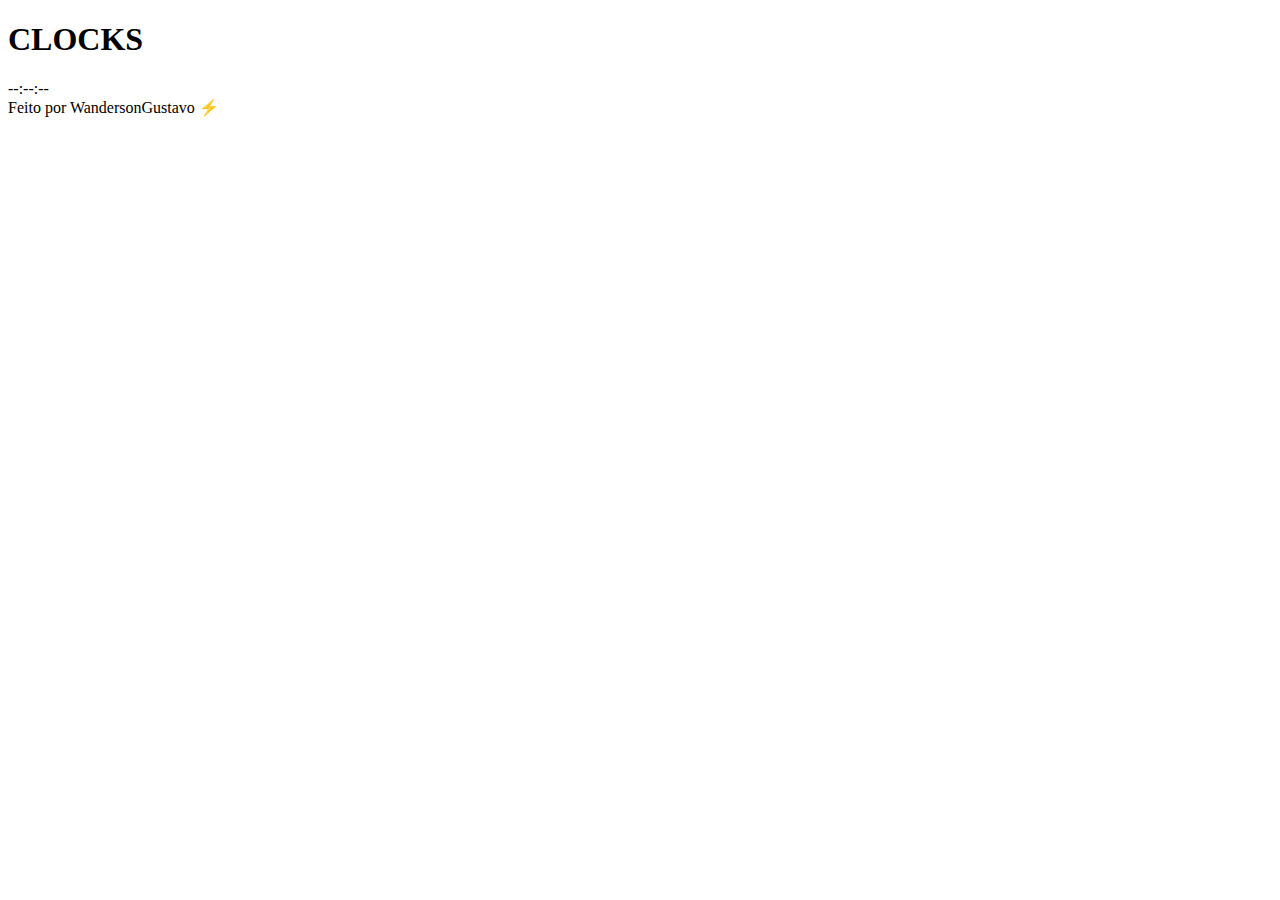
==== index.html @ a0274c9b "Add files via upload" ====
<!DOCTYPE html>
<html lang="en">
<head>
    <meta charset="UTF-8">
    <meta name="viewport" content="width=device-width, initial-scale=1.0">
    <title>CLOCKS</title>
    <link rel="stylesheet" href="style.css"/>
</head>
<body>
    <h1>CLOCKS</h1>
    <div class="riscos">
        <div class="risco" style="transform: rotate(0deg)">
            <div class="ponto">

        </div>
        </div>
    </div>

    <div class="riscos">
        <div class="risco" style="transform: rotate(30deg)">
            <div class="ponto">

        </div>
        </div>
    </div>

    <div class="riscos">
        <div class="risco" style="transform: rotate(60deg)">
            <div class="ponto">

        </div>
        </div>
    </div>

    <div class="riscos">
        <div class="risco" style="transform: rotate(90deg)">
            <div class="ponto">

        </div>
        </div>
    </div>

    <div class="riscos">
        <div class="risco" style="transform: rotate(120deg)">
            <div class="ponto">

        </div>
        </div>
    </div>

    <div class="riscos">
        <div class="risco" style="transform: rotate(150deg)">
            <div class="ponto">

        </div>
        </div>
    </div>

    <div class="riscos">
        <div class="risco" style="transform: rotate(180deg)">
            <div class="ponto">

        </div>
        </div>
    </div>

    <div class="riscos">
        <div class="risco" style="transform: rotate(210deg)">
            <div class="ponto">

        </div>
        </div>
    </div>

    <div class="riscos">
        <div class="risco" style="transform: rotate(240deg)">
            <div class="ponto">

        </div>
        </div>
    </div>

    <div class="riscos">
        <div class="risco" style="transform: rotate(270deg)">
            <div class="ponto">

        </div>
        </div>
    </div>

    <div class="riscos">
        <div class="risco" style="transform: rotate(300deg)">
            <div class="ponto">

        </div>
        </div>
    </div>

    <div class="riscos">
        <div class="risco" style="transform: rotate(330deg)">
            <div class="ponto">

        </div>
        </div>
    </div>

    <div class="ponteiros">
        <div class="p p_segundo">

        </div>

        <div class="p p_minuto">
            
        </div>

        <div class="p p_hora">
            
        </div>

        <div class="ponto_central">
            
        </div>

    </div>

    <div class="digital">--:--:--</div>

    <script src="script.js"></script>

    <footer>Feito por WandersonGustavo ⚡ </footer>
</body>
</html>
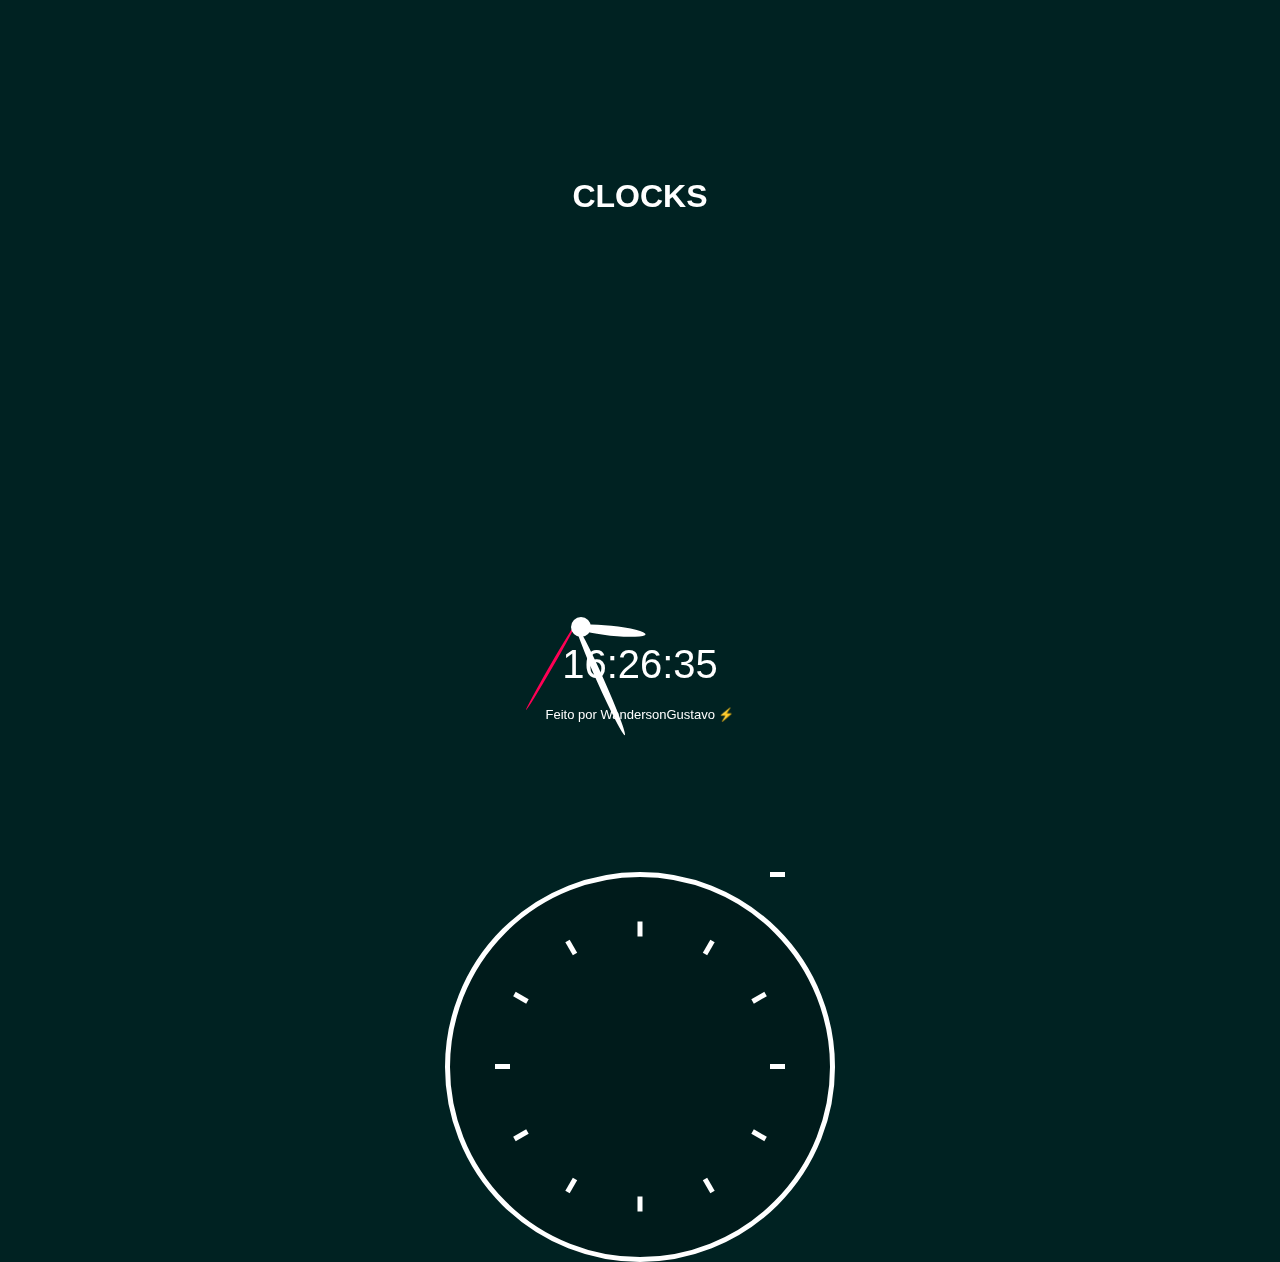
==== commit 2a566731: "mudando index" ====
--- a/index.html
+++ b/index.html
@@ -15,93 +15,23 @@
         </div>
         </div>
     </div>
-
-    <div class="riscos">
-        <div class="risco" style="transform: rotate(30deg)">
-            <div class="ponto">
-
-        </div>
+    <div class="relogio">
+        <div class="riscos">
+            <div class="risco" style="transform: rotate(0deg)"><div class="ponto"></div></div>
+            <div class="risco" style="transform: rotate(30deg)"><div class="ponto"></div></div>
+            <div class="risco" style="transform: rotate(60deg)"><div class="ponto"></div></div>
+            <div class="risco" style="transform: rotate(90deg)"><div class="ponto"></div></div>
+            <div class="risco" style="transform: rotate(120deg)"><div class="ponto"></div></div>
+            <div class="risco" style="transform: rotate(150deg)"><div class="ponto"></div></div>
+            <div class="risco" style="transform: rotate(180deg)"><div class="ponto"></div></div>
+            <div class="risco" style="transform: rotate(210deg)"><div class="ponto"></div></div>
+            <div class="risco" style="transform: rotate(240deg)"><div class="ponto"></div></div>
+            <div class="risco" style="transform: rotate(270deg)"><div class="ponto"></div></div>
+            <div class="risco" style="transform: rotate(300deg)"><div class="ponto"></div></div>
+            <div class="risco" style="transform: rotate(330deg)"><div class="ponto"></div></div>
         </div>
     </div>
 
-    <div class="riscos">
-        <div class="risco" style="transform: rotate(60deg)">
-            <div class="ponto">
-
-        </div>
-        </div>
-    </div>
-
-    <div class="riscos">
-        <div class="risco" style="transform: rotate(90deg)">
-            <div class="ponto">
-
-        </div>
-        </div>
-    </div>
-
-    <div class="riscos">
-        <div class="risco" style="transform: rotate(120deg)">
-            <div class="ponto">
-
-        </div>
-        </div>
-    </div>
-
-    <div class="riscos">
-        <div class="risco" style="transform: rotate(150deg)">
-            <div class="ponto">
-
-        </div>
-        </div>
-    </div>
-
-    <div class="riscos">
-        <div class="risco" style="transform: rotate(180deg)">
-            <div class="ponto">
-
-        </div>
-        </div>
-    </div>
-
-    <div class="riscos">
-        <div class="risco" style="transform: rotate(210deg)">
-            <div class="ponto">
-
-        </div>
-        </div>
-    </div>
-
-    <div class="riscos">
-        <div class="risco" style="transform: rotate(240deg)">
-            <div class="ponto">
-
-        </div>
-        </div>
-    </div>
-
-    <div class="riscos">
-        <div class="risco" style="transform: rotate(270deg)">
-            <div class="ponto">
-
-        </div>
-        </div>
-    </div>
-
-    <div class="riscos">
-        <div class="risco" style="transform: rotate(300deg)">
-            <div class="ponto">
-
-        </div>
-        </div>
-    </div>
-
-    <div class="riscos">
-        <div class="risco" style="transform: rotate(330deg)">
-            <div class="ponto">
-
-        </div>
-        </div>
     </div>
 
     <div class="ponteiros">
--- a/style.css
+++ b/style.css
@@ -0,0 +1,128 @@
+* {
+    margin: 0;
+    padding: 0;
+    box-sizing: border-box;
+}
+
+body {
+    background-color: #022;
+    background-repeat: no-repeat;
+    background-position: center;
+    display: flex;
+    min-height: 100vh;
+    justify-content: center;
+    align-items: center;
+    flex-direction: column;
+    font-family: Arial, Helvetica, sans-serif;
+}
+
+body::before {
+    content: "";
+    display: block;
+    position: fixed;
+    top: 0;
+    left: 0;
+    width: 100%;
+    height: 100%;
+    background-image: url(bg.png);
+    background-size: cover;
+    background-repeat: no-repeat;
+    background-position: center;
+    opacity: 0.4;
+    z-index: -1;
+}
+
+h1 {
+    color: #fff;
+    margin-bottom: 20px;
+}
+
+.relogio {
+    width: 390px;
+    height: 390px;
+    border: 5px solid #fff;
+    border-radius: 50%;
+    background-color: rgba(0, 0, 0, 0.2);
+}
+
+.riscos {
+    width: 100%;
+    height: 100%;
+    padding-left: 50%;
+    padding-top: 50%;
+    margin-top: -3px;
+}
+
+.risco {
+    width: 145px;
+    height: 5px;
+    position: absolute;
+    transform-origin: left;
+    display: flex;
+    justify-content: flex-end;
+}
+
+.risco .ponto {
+    width: 15px;
+    height: 100%;
+    background-color: #fff;
+}
+
+.ponteiros {
+    width: 100%;
+    height: 100%;
+    padding-left: 45%;
+    padding-top: 50%;
+    margin-top: -100%;
+}
+
+.p {
+    transform-origin: left;
+    transform: rotate(0deg);
+    border-radius: 50%;
+    position: absolute;
+}
+
+.p_segundo {
+    width: 100px;
+    height: 3px;
+    background-color: #f05;
+}
+
+.p_minuto {
+    width: 120px;
+    height: 7px;
+    background-color: #fff;
+}
+
+.p_hora {
+    width: 70px;
+    height: 10px;
+    background-color: #fff;
+}
+
+.ponto_central {
+    width: 20px;
+    height: 20px;
+    background-color: #fff;
+    border-radius: 50%;
+    position: absolute;
+    margin-top: -5px;
+    margin-left: -5px;
+}
+
+.digital {
+    color: #fff;
+    font-size: 40px;
+    margin-top: 20px;
+}
+
+footer {
+    margin-top: 20px;
+    color: #fff;
+    font-size: 13px;
+}
+
+footer a {
+    color: #ff9;
+}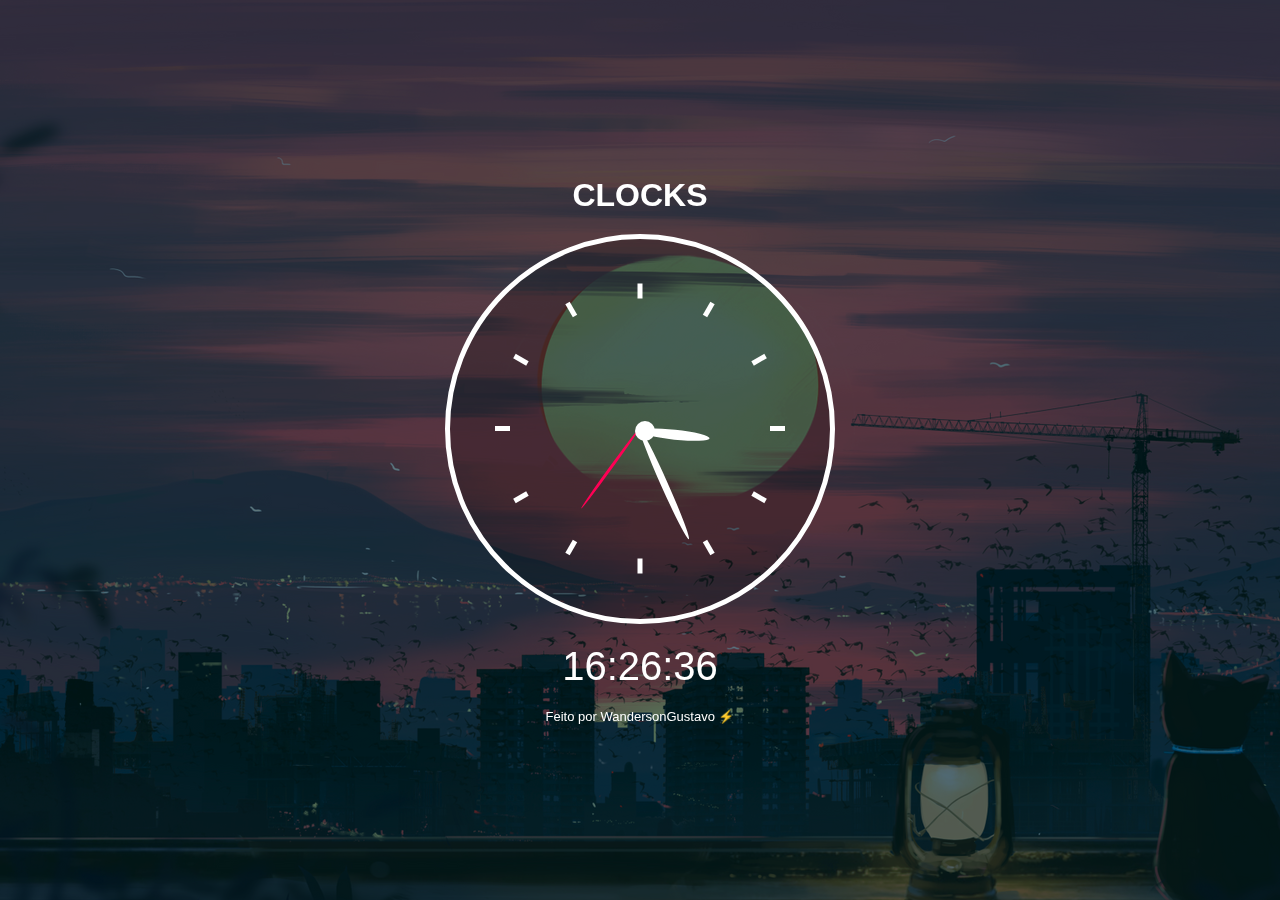
==== commit 79d18783: "correcao do index ,relogio finish" ====
--- a/index.html
+++ b/index.html
@@ -8,13 +8,7 @@
 </head>
 <body>
     <h1>CLOCKS</h1>
-    <div class="riscos">
-        <div class="risco" style="transform: rotate(0deg)">
-            <div class="ponto">
-
-        </div>
-        </div>
-    </div>
+    
     <div class="relogio">
         <div class="riscos">
             <div class="risco" style="transform: rotate(0deg)"><div class="ponto"></div></div>
@@ -30,27 +24,16 @@
             <div class="risco" style="transform: rotate(300deg)"><div class="ponto"></div></div>
             <div class="risco" style="transform: rotate(330deg)"><div class="ponto"></div></div>
         </div>
+    
+
+    <div class="ponteiros">
+        <div class="p p_segundo"></div>
+        <div class="p p_minuto"></div>
+        <div class="p p_hora"></div>
+        <div class="ponto_central"></div>
     </div>
 
-    </div>
-
-    <div class="ponteiros">
-        <div class="p p_segundo">
-
-        </div>
-
-        <div class="p p_minuto">
-            
-        </div>
-
-        <div class="p p_hora">
-            
-        </div>
-
-        <div class="ponto_central">
-            
-        </div>
-
+    
     </div>
 
     <div class="digital">--:--:--</div>
--- a/style.css
+++ b/style.css
@@ -71,7 +71,7 @@
 .ponteiros {
     width: 100%;
     height: 100%;
-    padding-left: 45%;
+    padding-left: 50%;
     padding-top: 50%;
     margin-top: -100%;
 }
